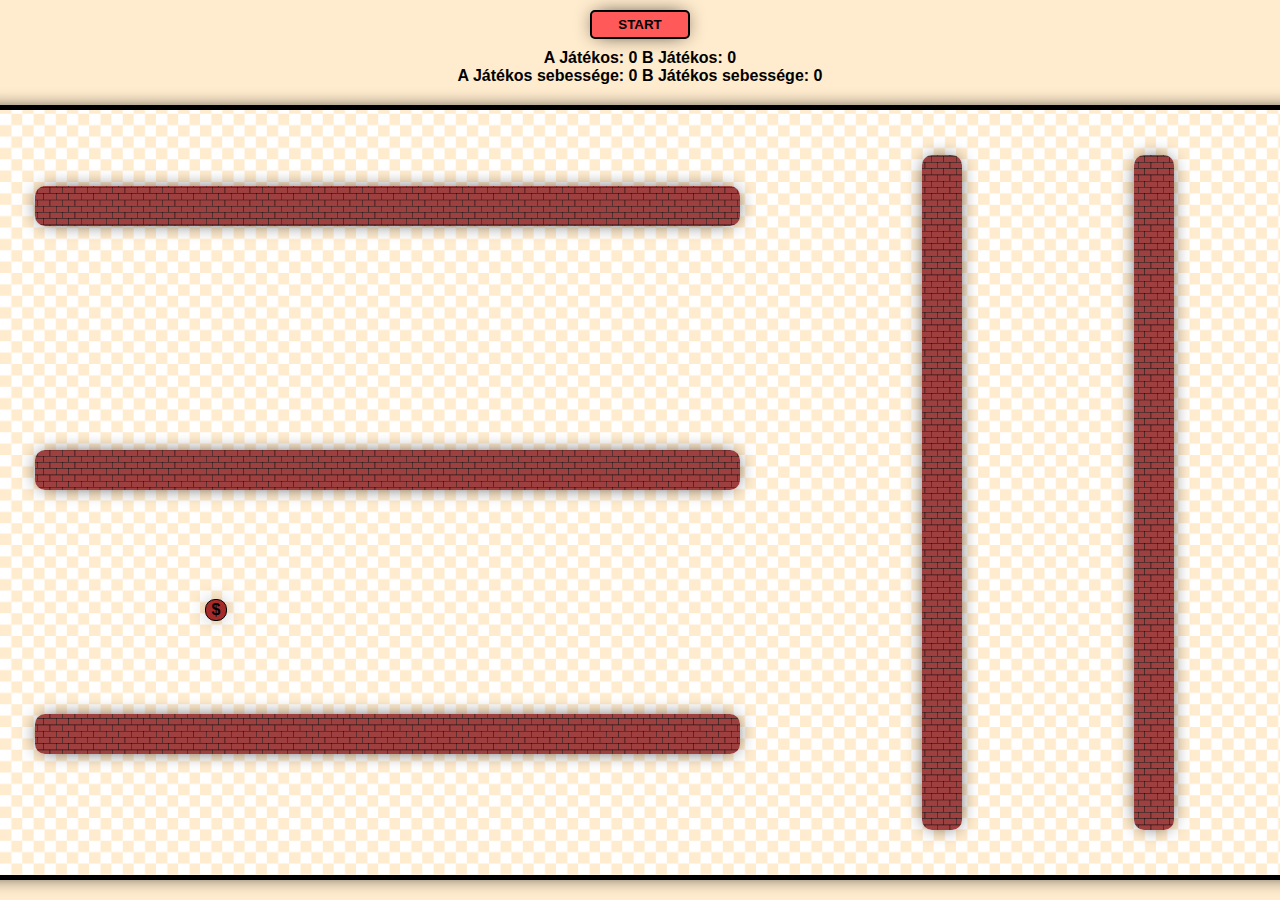
==== emberke.html @ fe20cc90 "color picker" ====
<!DOCTYPE html>
<html>

<head>
	<meta http-equiv='cache-control' content='no-cache'>
	<meta http-equiv='expires' content='0'>
	<meta http-equiv='pragma' content='no-cache'>
	<title>Page Title</title>
</head>

<body onload="init()">

	<button id="startButton">START</button>
	<span id="score"></span>
	<span id="tav"></span>
	<span id="sebesseg"></span>
	<div id="screen">
		<div id="balfal" class="screenFalOldalt"></div>
		<div id="jobbfal" class="screenFalOldalt"></div>
		<div id="fentfal" class="screenFalFentLent"></div>
		<div id="lentfal" class="screenFalFentLent"></div>
		<div id="ember" class="ember"><input id="emberColor" type="color" onchange="colorPickEmber()"></div>
		<div id="ember2" class="ember"><input id="emberColor" type="color" onchange="colorPickEmber()"></div>
		<div id="ember3" class="ember"><input id="emberColor" type="color" onchange="colorPickEmber()"></div>
		<div id="ember4" class="ember"><input id="emberColor" type="color" onchange="colorPickEmber()"></div>
		<div id="targy" class="targyBronze">
			<p>$</p>
		</div>
	</div>
</body>
<script language="JavaScript">

	const ember = document.getElementById('ember');
	const ember2 = document.getElementById('ember2');
	const ember3 = document.getElementById('ember3');
	const ember4 = document.getElementById('ember4');
	const targy = document.getElementById('targy');
	const screen = document.getElementById('screen');
	const ponttabla = document.getElementById('score');
	const sebesseg = document.getElementById('sebesseg');
	const btnStart = document.getElementById('startButton');
	const falak = [];
	let utkozottFal;
	let speed = 1;
	const minLepesek = 1;
	const maxLepesek = 5;
	let score;
	let lepesek;
	const falszam = 3;
	const minFalmagassag = 20;
	const minFalhosssz = 20;

	function init() {
		ponttabla.innerHTML = `A Játékos: 0 B Játékos: 0`;
		sebesseg.innerHTML = `A Játékos sebessége: 0 B Játékos sebessége: 0`;
		btnStart.addEventListener('click', startGame);
		randomFalak();
		jatekosInditas();
		randomElementPosition(targy);
		//setPositions();
	}

	function startGame() {
		window.clearTimeout();
		score = {
			ember: 0,
			ember2: 0,
			ember3: 0,
			ember4: 0
		}
		lepesek = {
			ember: minLepesek,
			ember2: minLepesek,
			ember3: minLepesek,
			ember4: minLepesek
		}
		printTabla();
		randomElementPosition(targy);
		jatekosInditas();
		move();
	}

	function colorPickEmber() {
		const element = event.target.parentElement;
		element.style.backgroundColor = window.getComputedStyle(element, null).getPropertyValue('background-color');
		element.style.backgroundColor = event.target.value;
	}

	function screenFalak() {
		let bal = document.getElementById('balfal');
		let jobb = document.getElementById('jobbfal');
		let fent = document.getElementById('fentfal');
		let lent = document.getElementById('lentfal');

		bal.style.height = screen.getBoundingClientRect().height + 10 + 'px';
		bal.style.top = screen.getBoundingClientRect().top - 5 + 'px';
		bal.style.left = screen.getBoundingClientRect().left + 'px'

		jobb.style.height = screen.getBoundingClientRect().height + 10 + 'px';
		jobb.style.top = screen.getBoundingClientRect().top - 5 + 'px';
		jobb.style.left = screen.getBoundingClientRect().left + screen.getBoundingClientRect().width + 'px';

		fent.style.width = screen.getBoundingClientRect().width + 10 + 'px';
		fent.style.top = screen.getBoundingClientRect().top + 'px';
		fent.style.left = screen.getBoundingClientRect().left - 5 + 'px';

		lent.style.width = screen.getBoundingClientRect().width + 10 + 'px';
		lent.style.top = screen.getBoundingClientRect().top + screen.getBoundingClientRect().height + 'px';
		lent.style.left = screen.getBoundingClientRect().left - 5 + 'px';

		falak.push(bal);
		falak.push(jobb);
		falak.push(fent);
		falak.push(lent);
	}

	function jatekosInditas() {
		ember.style.top = screen.getBoundingClientRect().top + 15 + 'px';
		ember.style.left = screen.getBoundingClientRect().left + 15 + 'px';

		ember2.style.top = screen.getBoundingClientRect().top + screen.getBoundingClientRect().height - ember2.getBoundingClientRect().height - 15 + 'px';
		ember2.style.left = screen.getBoundingClientRect().left + screen.getBoundingClientRect().width - ember2.getBoundingClientRect().width - 15 + 'px';

		ember3.style.top = screen.getBoundingClientRect().top + screen.getBoundingClientRect().height - ember3.getBoundingClientRect().height - 15 + 'px';
		ember3.style.left = screen.getBoundingClientRect().left + 15 + 'px';

		ember4.style.top = screen.getBoundingClientRect().top + 15 + 'px';
		ember4.style.left = screen.getBoundingClientRect().left + screen.getBoundingClientRect().width - ember4.getBoundingClientRect().width - 15 + 'px';
	}

	function randomFalak() {
		const screen = document.getElementById('screen');

		let div = document.createElement('div');
		//div.innerHTML = 'fal' + 0;
		div.id = 'fal' + 0;
		div.className = 'fal';
		div.style.height = '40px';
		div.style.width = screen.getBoundingClientRect().width / 2 + 'px';
		div.style.top = ((screen.getBoundingClientRect().top + screen.getBoundingClientRect().height) * 0.2) + 10 + 'px';
		div.style.left = screen.getBoundingClientRect().left + (ember.getBoundingClientRect().width * 5) + 'px';
		falak.push(div);
		screen.appendChild(div);

		div = document.createElement('div');
		//div.innerHTML = 'fal' + 1;
		div.id = 'fal' + 1;
		div.className = 'fal';
		div.style.height = '40px';
		div.style.width = screen.getBoundingClientRect().width / 2 + 'px';
		div.style.top = ((screen.getBoundingClientRect().top + screen.getBoundingClientRect().height) * 0.5) + 10 + 'px';
		div.style.left = screen.getBoundingClientRect().left + (ember.getBoundingClientRect().width * 5) + 'px';
		falak.push(div);
		screen.appendChild(div);

		div = document.createElement('div');
		//div.innerHTML = 'fal' + 2;
		div.id = 'fal' + 2;
		div.className = 'fal';
		div.style.height = '40px';
		div.style.width = screen.getBoundingClientRect().width / 2 + 'px';
		div.style.top = ((screen.getBoundingClientRect().top + screen.getBoundingClientRect().height) * 0.8) + 10 + 'px';
		div.style.left = screen.getBoundingClientRect().left + (ember.getBoundingClientRect().width * 5) + 'px';
		falak.push(div);
		screen.appendChild(div);

		div = document.createElement('div');
		//div.innerHTML = 'fal' + 3;
		div.id = 'fal' + 3;
		div.className = 'fal';
		div.style.height = screen.getBoundingClientRect().height - (ember.getBoundingClientRect().height * 5) + 'px';
		div.style.width = '40px';
		div.style.top = screen.getBoundingClientRect().top + (screen.getBoundingClientRect().height - (screen.getBoundingClientRect().height - (ember.getBoundingClientRect().height * 5))) / 2 + 'px';
		div.style.left = screen.getBoundingClientRect().left + screen.getBoundingClientRect().width * 0.7 + 'px';
		falak.push(div);
		screen.appendChild(div);

		div = document.createElement('div');
		//div.innerHTML = 'fal' + 4;
		div.id = 'fal' + 4;
		div.className = 'fal';
		div.style.height = screen.getBoundingClientRect().height - (ember.getBoundingClientRect().height * 5) + 'px';
		div.style.width = '40px';
		div.style.top = screen.getBoundingClientRect().top + (screen.getBoundingClientRect().height - (screen.getBoundingClientRect().height - (ember.getBoundingClientRect().height * 5))) / 2 + 'px';
		div.style.left = screen.getBoundingClientRect().left + screen.getBoundingClientRect().width * 0.85 + 'px';
		falak.push(div);
		screen.appendChild(div);

		screenFalak();

	}

	function crashFal(element) {
		for (let fal of falak) {
			if (crash(element, createJSON(fal))) {
				utkozottFal = createJSON(fal);
				return true;
			}
		}
		return false;
	}

	function crash(ember, targy) {
		if (((ember.top + ember.height) <= targy.top) ||
			((ember.top) >= targy.top + targy.height) ||
			((ember.left) >= targy.left + targy.width) ||
			((ember.left + ember.width) <= targy.left)) {
			return false;
		}
		return true;
	}

	function setPositions() {
		for (let fal of falak) {
			fal.style.left = screen.getBoundingClientRect().left + (screen.getBoundingClientRect().width / 2) - fal.getBoundingClientRect().width / 2 + 'px';
			fal.style.top = screen.getBoundingClientRect().top + (screen.getBoundingClientRect().height / 2) - fal.getBoundingClientRect().height / 2 + 'px';
		}
	}

	function calculateStep(ember) {
		const emberJSON = createJSON(ember);
		const targyJSON = createJSON(targy);
		if (emberJSON.left < targyJSON.left) {
			emberJSON.left = emberJSON.left + lepesek[ember.id];
		}
		if (emberJSON.top < targyJSON.top) {
			emberJSON.top = emberJSON.top + lepesek[ember.id];
		}
		if (emberJSON.top > targyJSON.top) {
			emberJSON.top = emberJSON.top - lepesek[ember.id];
		}
		if (emberJSON.left > targyJSON.left) {
			emberJSON.left = emberJSON.left - lepesek[ember.id];
		}

		if (crashFal(emberJSON)) {
			if (utkozottFal.height > utkozottFal.width) {
				const top = Math.abs(utkozottFal.top - targyJSON.top);
				const bottom = Math.abs(utkozottFal.top + utkozottFal.height - targyJSON.top - targyJSON.height);
				if (Math.min(top, bottom) == top) {
					emberJSON.top = emberJSON.top - lepesek[ember.id] - 1;
				} else {
					emberJSON.top = emberJSON.top + lepesek[ember.id] + 1;
				}
				emberJSON.left = ember.getBoundingClientRect().left;
			} else {
				const left = Math.abs(utkozottFal.left - targyJSON.left);
				const right = Math.abs(utkozottFal.left + utkozottFal.width - targyJSON.left - targyJSON.width);
				if (Math.min(left, right) == left) {
					emberJSON.left = emberJSON.left - lepesek[ember.id] - 1;
				} else {
					emberJSON.left = emberJSON.left + lepesek[ember.id] + 1;
				}
				emberJSON.top = ember.getBoundingClientRect().top;
			}
		}

		setEmberByEmberCopy(ember, emberJSON);
		if (crash(emberJSON, targyJSON)) {
			const sumOfscore = score["ember"] + score["ember2"] + score["ember3"] + score["ember4"];
			if (sumOfscore > 50 && sumOfscore < 100) {
				targy.className = 'targySilver';
			} else if (sumOfscore >= 100) {
				targy.className = 'targyGold';
			}
			randomElementPosition(targy), 1000;
			score[ember.id] += 1;
			lepesek['ember'] = getRandom(minLepesek, maxLepesek);
			lepesek['ember2'] = getRandom(minLepesek, maxLepesek);
			lepesek['ember3'] = getRandom(minLepesek, maxLepesek);
			lepesek['ember4'] = getRandom(minLepesek, maxLepesek);
			printTabla();
		}
	}

	function printTabla() {
		ponttabla.innerHTML = `A Játékos: ${score['ember']} B Játékos: ${score['ember2']} C Játékos: ${score['ember3']} D Játékos: ${score['ember4']}`;
		sebesseg.innerHTML = `A Játékos sebessége: ${lepesek['ember']} B Játékos sebessége: ${lepesek['ember2']} C Játékos sebessége: ${lepesek['ember3']} D Játékos sebessége: ${lepesek['ember4']}`;
	}


	function move() {
		calculateStep(ember);
		calculateStep(ember2);
		calculateStep(ember3);
		calculateStep(ember4);
		setTimeout(move, speed);
	}

	function createJSON(element) {
		return {
			left: element.getBoundingClientRect().left,
			top: element.getBoundingClientRect().top,
			width: element.getBoundingClientRect().width,
			height: element.getBoundingClientRect().height,
			className: '',
		};
	}

	function randomElementPosition(element) {
		let bal = screen.getBoundingClientRect().left;
		let jobb = screen.getBoundingClientRect().left + screen.getBoundingClientRect().width - element.getBoundingClientRect().width;
		let fent = screen.getBoundingClientRect().top;
		let lent = screen.getBoundingClientRect().top + screen.getBoundingClientRect().height - element.getBoundingClientRect().height;
		let elementJSON = createJSON(element);

		elementJSON.left = getRandom(bal, jobb - bal);
		elementJSON.top = getRandom(fent, lent - fent);
		if (crashFal(elementJSON)) {
			randomElementPosition(targy);
		} else {
			targy.style.left = elementJSON.left + 'px';
			targy.style.top = elementJSON.top + 'px';
		}
	}
	const steps = [];
	let nrOfSteps = 0;

	function setEmberByEmberCopy(ember, emberJSON) {
		//ember.className = calculateClassName(emberJSON);
		const emberCopy = createJSON(ember);
		if (emberJSON.left - emberCopy.left < 0) {
			emberCopy.left -= lepesek[ember.id];
		} else if (emberJSON.left - emberCopy.left > 0) {
			emberCopy.left += lepesek[ember.id];
		}

		if (emberJSON.top - emberCopy.top < 0) {
			emberCopy.top -= lepesek[ember.id];
		} else if (emberJSON.top - emberCopy.top > 0) {
			emberCopy.top += lepesek[ember.id];
		}
		ember.style.left = emberCopy.left + 'px';
		ember.style.top = emberCopy.top + 'px';

		const div = document.createElement('div');
		div.id = nrOfSteps;
		div.className = 'utvonal';
		div.style.backgroundColor = window.getComputedStyle(ember, null).getPropertyValue('background-color');
		div.style.opacity = 0.2;
		div.style.top = emberCopy.top + 'px';
		div.style.left = emberCopy.left + 'px';
		screen.appendChild(div);

		if (nrOfSteps > 25) {
			let elements = document.getElementsByClassName('utvonal');
			for (let element of elements) {
				element.remove();
			}
			nrOfSteps = 0;
		} else {
			nrOfSteps++;
		}

	}

	function calculateClassName(emberJSON) {
		const ember = createJSON(this.ember);
		if (ember.top == emberJSON.top && ember.left > emberJSON.left) {
			return 'emberLeft';
		}
		if (ember.top == emberJSON.top && ember.left < emberJSON.left) {
			return 'emberRight';
		}
		if (ember.top > emberJSON.top && ember.left == emberJSON.left) {
			return 'emberTop';
		}
		if (ember.top < emberJSON.top && ember.left == emberJSON.left) {
			return 'emberBottom';
		}
		if (ember.top > emberJSON.top && ember.left > emberJSON.left) {
			return 'emberTopLeft';
		}
		if (ember.top < emberJSON.top && ember.left > emberJSON.left) {
			return 'emberBottomLeft';
		}
		if (ember.top > emberJSON.top && ember.left < emberJSON.left) {
			return 'emberTopRight';
		}
		if (ember.top < emberJSON.top && ember.left < emberJSON.left) {
			return 'emberBottomRight';
		}
	}

	function getRandom(min, max) {
		return Math.floor(Math.random() * max) + min;
	}

</script>
<style>
	html {
		width: 100%;
		height: 100%;
	}

	body {
		width: 100%;
		height: 100%;
		display: flex;
		align-items: center;
		justify-content: center;
		flex-direction: column;
		margin: 0px;
		padding: 0px;
		background-color: blanchedalmond;
		font-weight: bold;
		font-family: sans-serif;
	}

	#startButton {
		font-weight: bold;
		border-radius: 5px;
		border: 2px solid black;
		box-shadow: 0px 0px 20px -6px black;
		background-color: rgb(255, 89, 89);
		width: 100px;
		height: 30px;
		margin: 10px;
		cursor: pointer;
	}

	#screen {
		width: 1400px;
		height: 800px;
		border: 5px solid black;
		background-color: white;
		border-radius: 50px;
		box-shadow: 0px 0px 20px -6px black;
		background: url(resources/tile.svg);
		background-attachment: fixed;
		background-repeat: repeat;
		background-size: 200px;
		margin: 20px;
	}

	.screenFalOldalt {
		width: 10px;
		position: absolute;
	}

	.screenFalFentLent {
		height: 10px;
		position: absolute;
	}

	.ember {
		position: absolute;
		border-radius: 10px;
		width: 20px;
		height: 20px;
		z-index: 10000;
		background: black;
		box-shadow: 0px 0px 20px -6px black;
	}

	.targyBronze {
		position: absolute;
		align-items: center;
		text-align: center;
		justify-content: center;
		width: 20px;
		height: 20px;
		border-radius: 10px;
		background-color: brown;
		border: 1px solid black;
		box-shadow: 0px 0px 20px -6px black;
		display: flex;
	}

	.targySilver {
		position: absolute;
		align-items: center;
		text-align: center;
		justify-content: center;
		width: 20px;
		height: 20px;
		border-radius: 10px;
		background-color: silver;
		border: 1px solid black;
		box-shadow: 0px 0px 20px -6px black;
		display: flex;
	}

	.targyGold {
		position: absolute;
		align-items: center;
		text-align: center;
		justify-content: center;
		width: 20px;
		height: 20px;
		border-radius: 10px;
		background-color: gold;
		border: 1px solid black;
		box-shadow: 0px 0px 20px -6px black;
		display: flex;
	}

	.utvonal {
		position: absolute;
		border-radius: 10px;
		width: 20px;
		height: 20px;
		background-color: silver;
	}

	.fal {
		position: absolute;
		border-radius: 10px;
		background: url(resources/brick.svg);
		background-attachment: fixed;
		background-repeat: repeat;
		background-size: 100px;
		box-shadow: 0px 0px 20px -6px black;
	}

	.emberRight {
		background: linear-gradient(270deg, rgba(0, 0, 0, 1) 0%, rgba(255, 255, 255, 0) 100%);
	}

	.emberLeft {
		background: linear-gradient(90deg, rgba(0, 0, 0, 1) 0%, rgba(255, 255, 255, 0) 100%);
	}

	.emberTop {
		background: linear-gradient(180deg, rgba(0, 0, 0, 1) 0%, rgba(255, 255, 255, 0) 100%);
	}

	.emberBottom {
		background: linear-gradient(0deg, rgba(0, 0, 0, 1) 0%, rgba(255, 255, 255, 0) 100%);
	}

	.emberTopRight {
		background: linear-gradient(225deg, rgba(0, 0, 0, 1) 0%, rgba(255, 255, 255, 0) 100%);
	}

	.emberTopLeft {
		background: linear-gradient(135deg, rgba(0, 0, 0, 1) 0%, rgba(255, 255, 255, 0) 100%);
	}

	.emberBottomRight {
		background: linear-gradient(315deg, rgba(0, 0, 0, 1) 0%, rgba(255, 255, 255, 0) 100%);
	}

	.emberBottomLeft {
		background: linear-gradient(45deg, rgba(0, 0, 0, 1) 0%, rgba(255, 255, 255, 0) 100%);
	}
</style>

</html>
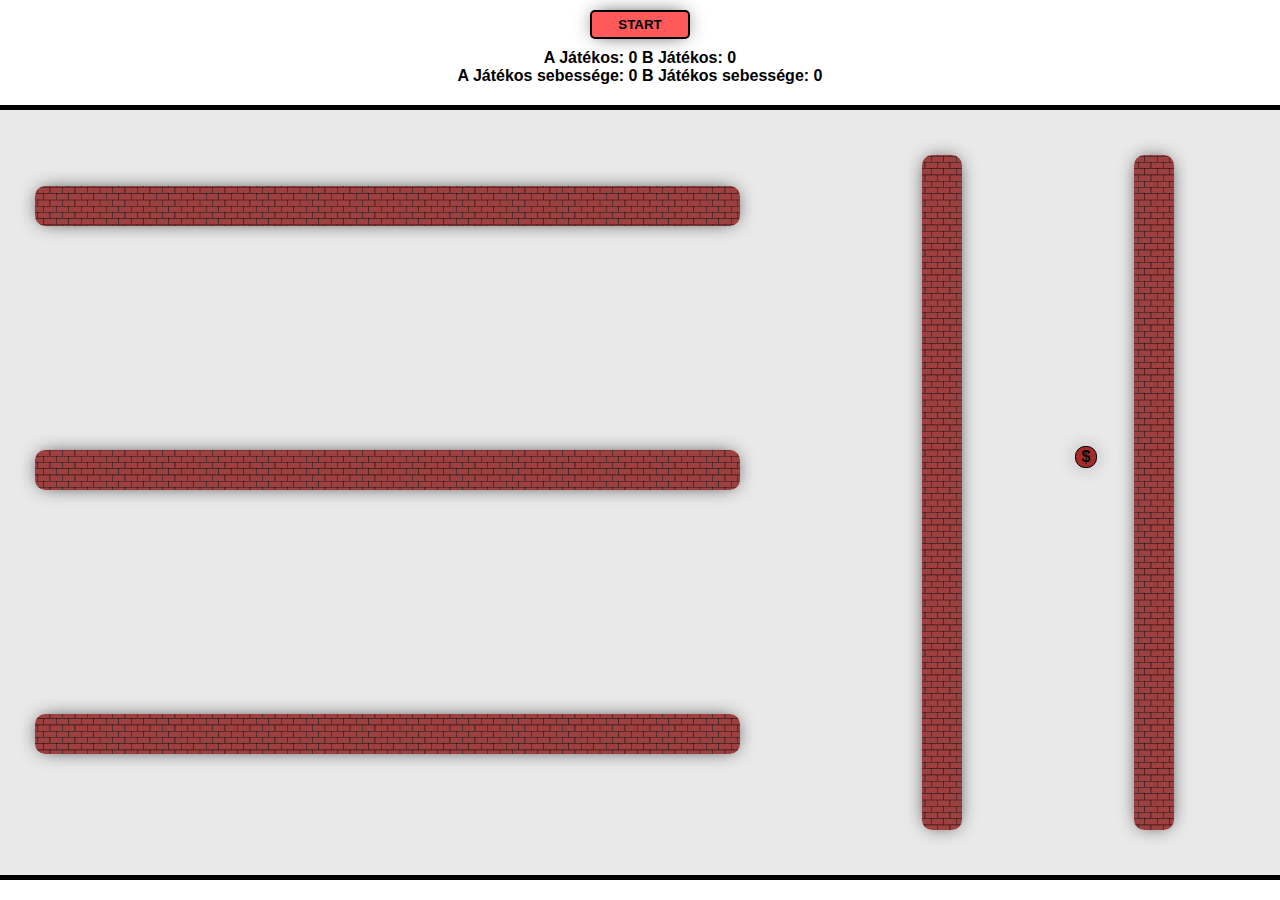
==== commit d85a4e0d: "colorpicker borderradius" ====
--- a/emberke.html
+++ b/emberke.html
@@ -19,10 +19,10 @@
 		<div id="jobbfal" class="screenFalOldalt"></div>
 		<div id="fentfal" class="screenFalFentLent"></div>
 		<div id="lentfal" class="screenFalFentLent"></div>
-		<div id="ember" class="ember"><input id="emberColor" type="color" onchange="colorPickEmber()"></div>
-		<div id="ember2" class="ember"><input id="emberColor" type="color" onchange="colorPickEmber()"></div>
-		<div id="ember3" class="ember"><input id="emberColor" type="color" onchange="colorPickEmber()"></div>
-		<div id="ember4" class="ember"><input id="emberColor" type="color" onchange="colorPickEmber()"></div>
+		<div id="ember" class="ember"><input id="emberColor" value="#2e8f34" type="color" onchange="colorPickEmber()"></div>
+		<div id="ember2" class="ember"><input id="emberColor" value="#d12424" type="color" onchange="colorPickEmber()"></div>
+		<div id="ember3" class="ember"><input id="emberColor" value="#3a34d9" type="color" onchange="colorPickEmber()"></div>
+		<div id="ember4" class="ember"><input id="emberColor" value="#e6d21e" type="color" onchange="colorPickEmber()"></div>
 		<div id="targy" class="targyBronze">
 			<p>$</p>
 		</div>
@@ -115,17 +115,17 @@
 	}
 
 	function jatekosInditas() {
-		ember.style.top = screen.getBoundingClientRect().top + 15 + 'px';
-		ember.style.left = screen.getBoundingClientRect().left + 15 + 'px';
-
-		ember2.style.top = screen.getBoundingClientRect().top + screen.getBoundingClientRect().height - ember2.getBoundingClientRect().height - 15 + 'px';
-		ember2.style.left = screen.getBoundingClientRect().left + screen.getBoundingClientRect().width - ember2.getBoundingClientRect().width - 15 + 'px';
-
-		ember3.style.top = screen.getBoundingClientRect().top + screen.getBoundingClientRect().height - ember3.getBoundingClientRect().height - 15 + 'px';
-		ember3.style.left = screen.getBoundingClientRect().left + 15 + 'px';
-
-		ember4.style.top = screen.getBoundingClientRect().top + 15 + 'px';
-		ember4.style.left = screen.getBoundingClientRect().left + screen.getBoundingClientRect().width - ember4.getBoundingClientRect().width - 15 + 'px';
+		ember.style.top = screen.getBoundingClientRect().top + 20 + 'px';
+		ember.style.left = screen.getBoundingClientRect().left + 20 + 'px';
+
+		ember2.style.top = screen.getBoundingClientRect().top + screen.getBoundingClientRect().height - ember2.getBoundingClientRect().height - 20 + 'px';
+		ember2.style.left = screen.getBoundingClientRect().left + screen.getBoundingClientRect().width - ember2.getBoundingClientRect().width - 20 + 'px';
+
+		ember3.style.top = screen.getBoundingClientRect().top + screen.getBoundingClientRect().height - ember3.getBoundingClientRect().height - 20 + 'px';
+		ember3.style.left = screen.getBoundingClientRect().left + 20 + 'px';
+
+		ember4.style.top = screen.getBoundingClientRect().top + 20 + 'px';
+		ember4.style.left = screen.getBoundingClientRect().left + screen.getBoundingClientRect().width - ember4.getBoundingClientRect().width - 20 + 'px';
 	}
 
 	function randomFalak() {
@@ -402,7 +402,6 @@
 		flex-direction: column;
 		margin: 0px;
 		padding: 0px;
-		background-color: blanchedalmond;
 		font-weight: bold;
 		font-family: sans-serif;
 	}
@@ -423,13 +422,8 @@
 		width: 1400px;
 		height: 800px;
 		border: 5px solid black;
-		background-color: white;
+		background-color: rgb(233, 233, 233);
 		border-radius: 50px;
-		box-shadow: 0px 0px 20px -6px black;
-		background: url(resources/tile.svg);
-		background-attachment: fixed;
-		background-repeat: repeat;
-		background-size: 200px;
 		margin: 20px;
 	}
 
@@ -441,6 +435,27 @@
 	.screenFalFentLent {
 		height: 10px;
 		position: absolute;
+	}
+
+	input[type="color"] {
+		-webkit-appearance: none;
+		border: none;
+		width: 20px;
+		height: 20px;
+		border-radius: 10px;
+		padding: 0px;
+	}
+
+	input[type="color"]::-webkit-color-swatch-wrapper {
+		border-radius: 10px;
+		padding: 0px;
+		border: none;
+	}
+
+	input[type="color"]::-webkit-color-swatch {
+		border: none;
+		border-radius: 10px;
+		padding: 0px;
 	}
 
 	.ember {
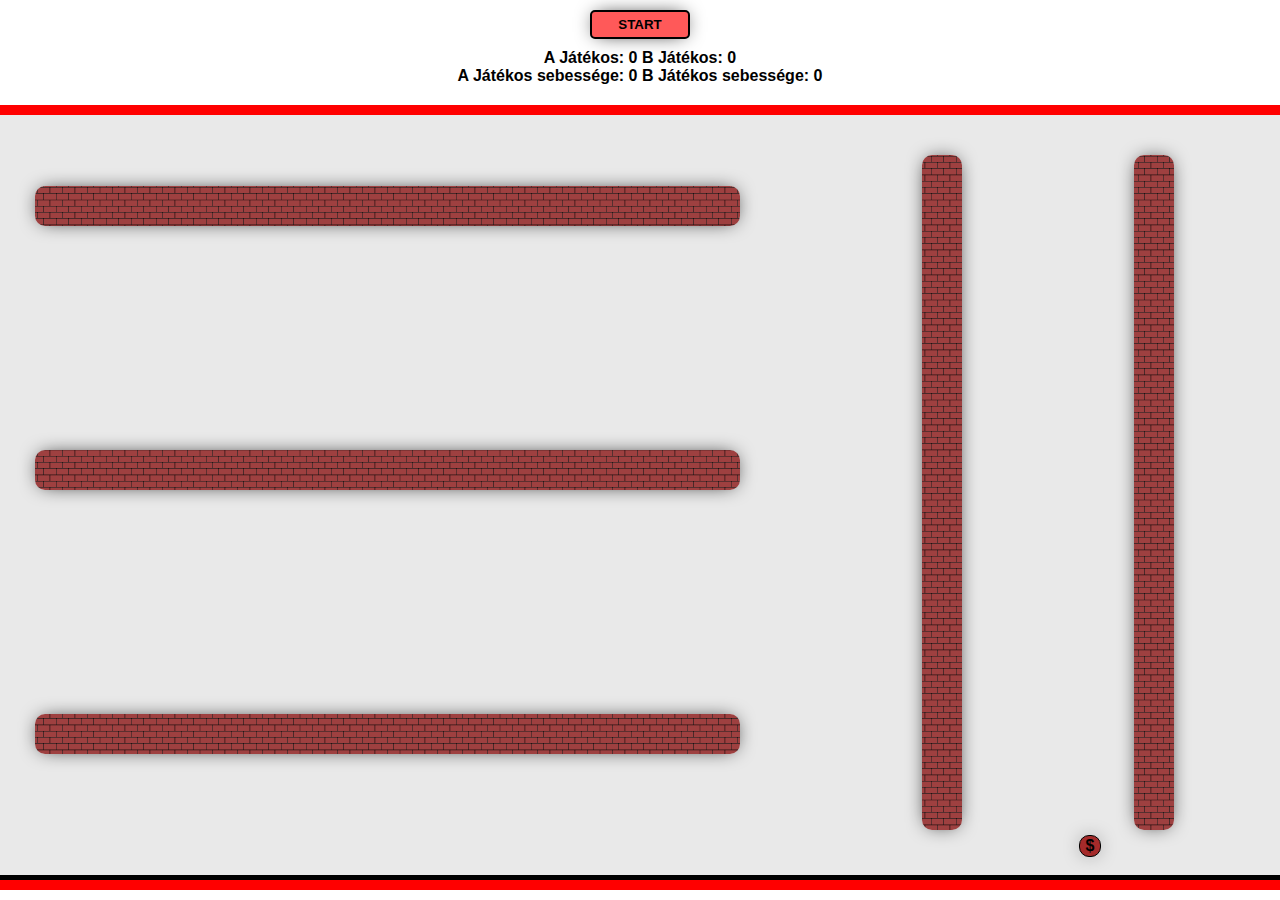
==== commit 2e0552e7: "utkereses" ====
--- a/emberke.html
+++ b/emberke.html
@@ -19,10 +19,14 @@
 		<div id="jobbfal" class="screenFalOldalt"></div>
 		<div id="fentfal" class="screenFalFentLent"></div>
 		<div id="lentfal" class="screenFalFentLent"></div>
-		<div id="ember" class="ember"><input id="emberColor" value="#2e8f34" type="color" onchange="colorPickEmber()"></div>
-		<div id="ember2" class="ember"><input id="emberColor" value="#d12424" type="color" onchange="colorPickEmber()"></div>
-		<div id="ember3" class="ember"><input id="emberColor" value="#3a34d9" type="color" onchange="colorPickEmber()"></div>
-		<div id="ember4" class="ember"><input id="emberColor" value="#e6d21e" type="color" onchange="colorPickEmber()"></div>
+		<div id="ember" class="ember"><input id="emberColor" value="#2e8f34" type="color" onchange="colorPickEmber()">
+		</div>
+		<div id="ember2" class="ember"><input id="emberColor" value="#d12424" type="color" onchange="colorPickEmber()">
+		</div>
+		<div id="ember3" class="ember"><input id="emberColor" value="#3a34d9" type="color" onchange="colorPickEmber()">
+		</div>
+		<div id="ember4" class="ember"><input id="emberColor" value="#e6d21e" type="color" onchange="colorPickEmber()">
+		</div>
 		<div id="targy" class="targyBronze">
 			<p>$</p>
 		</div>
@@ -217,21 +221,59 @@
 		}
 	}
 
+	function merreMehet(ember,targyJSON) {
+		const result = [];
+
+		let emberJSON = createJSON(ember);
+		emberJSON.left = emberJSON.left + lepesek[ember.id];
+		if (!crashFal(emberJSON)) {
+			result.push(emberJSON);
+		} 
+
+		emberJSON = createJSON(ember);
+		emberJSON.top = emberJSON.top + lepesek[ember.id];
+		if (!crashFal(emberJSON)) {
+			result.push(emberJSON);
+		} 
+
+		emberJSON = createJSON(ember);
+		emberJSON.left = emberJSON.left - lepesek[ember.id];
+		if (!crashFal(emberJSON)) {
+			result.push(emberJSON);
+		} 
+
+		emberJSON = createJSON(ember);
+		emberJSON.top = emberJSON.top - lepesek[ember.id];
+		if (!crashFal(emberJSON)) {
+			result.push(emberJSON);
+		}
+	}
+
 	function calculateStep(ember) {
 		const emberJSON = createJSON(ember);
 		const targyJSON = createJSON(targy);
-		if (emberJSON.left < targyJSON.left) {
-			emberJSON.left = emberJSON.left + lepesek[ember.id];
-		}
-		if (emberJSON.top < targyJSON.top) {
-			emberJSON.top = emberJSON.top + lepesek[ember.id];
-		}
-		if (emberJSON.top > targyJSON.top) {
-			emberJSON.top = emberJSON.top - lepesek[ember.id];
-		}
-		if (emberJSON.left > targyJSON.left) {
-			emberJSON.left = emberJSON.left - lepesek[ember.id];
-		}
+		merreMehet(ember,targyJSON);
+				if (emberJSON.left < targyJSON.left) {
+					emberJSON.left = emberJSON.left + lepesek[ember.id];
+					if (crashFal(emberJSON)) {
+						emberJSON.left = emberJSON.left - lepesek[ember.id];
+					}
+				} if (emberJSON.top < targyJSON.top) {
+					emberJSON.top = emberJSON.top + lepesek[ember.id];
+					if (crashFal(emberJSON)) {
+						emberJSON.top = emberJSON.top - lepesek[ember.id];
+					}
+				} if (emberJSON.top > targyJSON.top) {
+					emberJSON.top = emberJSON.top - lepesek[ember.id];
+					if (crashFal(emberJSON)) {
+						emberJSON.top = emberJSON.top + lepesek[ember.id];
+					}
+				} if (emberJSON.left > targyJSON.left) {
+					emberJSON.left = emberJSON.left - lepesek[ember.id];
+					if (crashFal(emberJSON)) {
+						emberJSON.left = emberJSON.left + lepesek[ember.id];
+					}
+				}
 
 		if (crashFal(emberJSON)) {
 			if (utkozottFal.height > utkozottFal.width) {
@@ -336,7 +378,7 @@
 		const div = document.createElement('div');
 		div.id = nrOfSteps;
 		div.className = 'utvonal';
-		div.style.backgroundColor = window.getComputedStyle(ember, null).getPropertyValue('background-color');
+		div.style.backgroundColor = ember.firstChild.value;
 		div.style.opacity = 0.2;
 		div.style.top = emberCopy.top + 'px';
 		div.style.left = emberCopy.left + 'px';
@@ -423,18 +465,19 @@
 		height: 800px;
 		border: 5px solid black;
 		background-color: rgb(233, 233, 233);
-		border-radius: 50px;
 		margin: 20px;
 	}
 
 	.screenFalOldalt {
 		width: 10px;
 		position: absolute;
+		background-color: red;
 	}
 
 	.screenFalFentLent {
 		height: 10px;
 		position: absolute;
+		background-color: red
 	}
 
 	input[type="color"] {
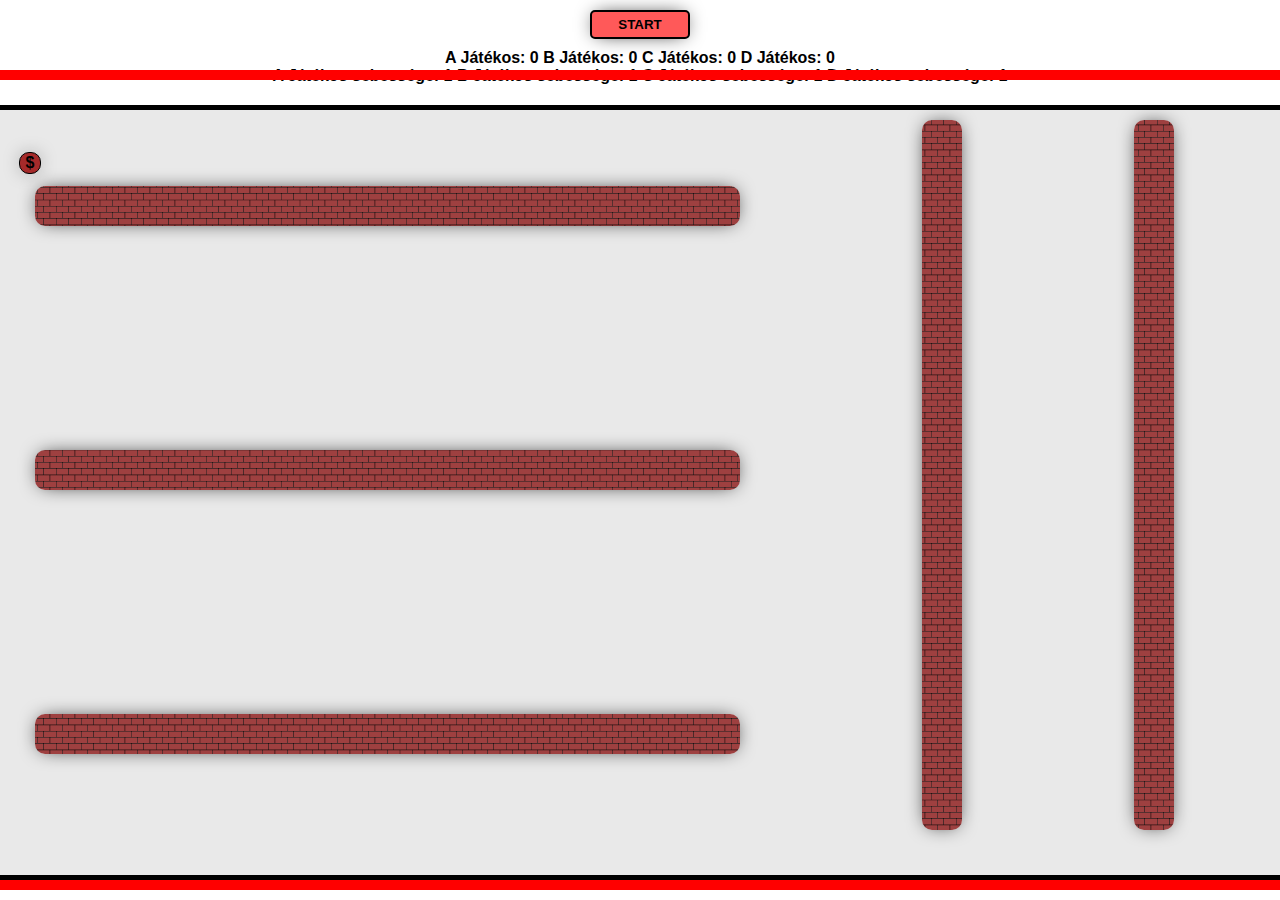
==== commit ca7ad63f: "keyboard support" ====
--- a/emberke.html
+++ b/emberke.html
@@ -50,17 +50,57 @@
 	const maxLepesek = 5;
 	let score;
 	let lepesek;
+	let elozoLepesek;
 	const falszam = 3;
 	const minFalmagassag = 20;
 	const minFalhosssz = 20;
 
+	let direction = {
+		left: 0,
+		top: 0
+	}
+
+	document.addEventListener('keydown', (event) => {
+		if (event.code == 'ArrowLeft') {
+			direction.left = -10;
+			direction.top = 0;
+		} else if (event.code == 'ArrowUp') {
+			direction.top = -10;
+			direction.left = 0;
+		} else if (event.code == 'ArrowRight') {
+			direction.left = 10;
+			direction.top = 0;
+		} else if (event.code == 'ArrowDown') {
+			direction.top = 10;
+			direction.left = 0;
+		}
+		foodReposition();
+	});
+
+	function foodReposition() {
+		const elementJSON = createJSON(targy);
+		targy.style.left = elementJSON.left + direction.left + 'px';
+		targy.style.top = elementJSON.top + direction.top + 'px';
+	}
+
 	function init() {
-		ponttabla.innerHTML = `A Játékos: 0 B Játékos: 0`;
-		sebesseg.innerHTML = `A Játékos sebessége: 0 B Játékos sebessége: 0`;
 		btnStart.addEventListener('click', startGame);
 		randomFalak();
 		jatekosInditas();
 		randomElementPosition(targy);
+		score = {
+			ember: 0,
+			ember2: 0,
+			ember3: 0,
+			ember4: 0
+		}
+		lepesek = {
+			ember: minLepesek,
+			ember2: minLepesek,
+			ember3: minLepesek,
+			ember4: minLepesek
+		}
+		printTabla();
 		//setPositions();
 	}
 
@@ -221,59 +261,104 @@
 		}
 	}
 
-	function merreMehet(ember,targyJSON) {
-		const result = [];
-
+	function merreMehet(ember, targyJSON) {
+		const resultArray = [];
 		let emberJSON = createJSON(ember);
 		emberJSON.left = emberJSON.left + lepesek[ember.id];
 		if (!crashFal(emberJSON)) {
-			result.push(emberJSON);
-		} 
+			emberJSON.distance = Math.abs(targyJSON.left - emberJSON.left) + Math.abs(targyJSON.top - emberJSON.top);
+			resultArray.push(emberJSON);
+		}
 
 		emberJSON = createJSON(ember);
 		emberJSON.top = emberJSON.top + lepesek[ember.id];
 		if (!crashFal(emberJSON)) {
-			result.push(emberJSON);
-		} 
+			emberJSON.distance = Math.abs(targyJSON.left - emberJSON.left) + Math.abs(targyJSON.top - emberJSON.top);
+			resultArray.push(emberJSON);
+		}
 
 		emberJSON = createJSON(ember);
 		emberJSON.left = emberJSON.left - lepesek[ember.id];
 		if (!crashFal(emberJSON)) {
-			result.push(emberJSON);
-		} 
+			emberJSON.distance = Math.abs(targyJSON.left - emberJSON.left) + Math.abs(targyJSON.top - emberJSON.top);
+			resultArray.push(emberJSON);
+		}
 
 		emberJSON = createJSON(ember);
 		emberJSON.top = emberJSON.top - lepesek[ember.id];
 		if (!crashFal(emberJSON)) {
-			result.push(emberJSON);
-		}
+			emberJSON.distance = Math.abs(targyJSON.left - emberJSON.left) + Math.abs(targyJSON.top - emberJSON.top);
+			resultArray.push(emberJSON);
+		}
+
+		emberJSON = createJSON(ember);
+		emberJSON.left = emberJSON.left + lepesek[ember.id];
+		emberJSON.left = emberJSON.top + lepesek[ember.id];
+		if (!crashFal(emberJSON)) {
+			emberJSON.distance = Math.abs(targyJSON.left - emberJSON.left) + Math.abs(targyJSON.top - emberJSON.top);
+			resultArray.push(emberJSON);
+		}
+
+		emberJSON = createJSON(ember);
+		emberJSON.left = emberJSON.left - lepesek[ember.id];
+		emberJSON.top = emberJSON.top + lepesek[ember.id];
+		if (!crashFal(emberJSON)) {
+			emberJSON.distance = Math.abs(targyJSON.left - emberJSON.left) + Math.abs(targyJSON.top - emberJSON.top);
+			resultArray.push(emberJSON);
+		}
+
+		emberJSON = createJSON(ember);
+		emberJSON.left = emberJSON.left - lepesek[ember.id];
+		emberJSON.left = emberJSON.top - lepesek[ember.id];
+		if (!crashFal(emberJSON)) {
+			emberJSON.distance = Math.abs(targyJSON.left - emberJSON.left) + Math.abs(targyJSON.top - emberJSON.top);
+			resultArray.push(emberJSON);
+		}
+
+		emberJSON = createJSON(ember);
+		emberJSON.left = emberJSON.left + lepesek[ember.id];
+		emberJSON.top = emberJSON.top - lepesek[ember.id];
+		if (!crashFal(emberJSON)) {
+			emberJSON.distance = Math.abs(targyJSON.left - emberJSON.left) + Math.abs(targyJSON.top - emberJSON.top);
+			resultArray.push(emberJSON);
+		}
+
+		let min = 1_000_000_000;
+
+		let result;
+		for (let actual of resultArray) {
+			let contains = false;
+			for (let actualLepes of elozoLepesek[ember.id]) {
+				if (actualLepes.top == actual.top && actualLepes.left == actual.left) {
+					contains = true;
+				}
+			}
+			if (!contains && actual.distance < min) {
+				min = actual.distance;
+				result = actual;
+			}
+		}
+		return result;
 	}
 
 	function calculateStep(ember) {
+
+		const targyJSON = createJSON(targy);
+		//const emberJSON = merreMehet(ember, targyJSON);
 		const emberJSON = createJSON(ember);
-		const targyJSON = createJSON(targy);
-		merreMehet(ember,targyJSON);
-				if (emberJSON.left < targyJSON.left) {
-					emberJSON.left = emberJSON.left + lepesek[ember.id];
-					if (crashFal(emberJSON)) {
-						emberJSON.left = emberJSON.left - lepesek[ember.id];
-					}
-				} if (emberJSON.top < targyJSON.top) {
-					emberJSON.top = emberJSON.top + lepesek[ember.id];
-					if (crashFal(emberJSON)) {
-						emberJSON.top = emberJSON.top - lepesek[ember.id];
-					}
-				} if (emberJSON.top > targyJSON.top) {
-					emberJSON.top = emberJSON.top - lepesek[ember.id];
-					if (crashFal(emberJSON)) {
-						emberJSON.top = emberJSON.top + lepesek[ember.id];
-					}
-				} if (emberJSON.left > targyJSON.left) {
-					emberJSON.left = emberJSON.left - lepesek[ember.id];
-					if (crashFal(emberJSON)) {
-						emberJSON.left = emberJSON.left + lepesek[ember.id];
-					}
-				}
+
+		if (emberJSON.left < targyJSON.left) {
+			emberJSON.left = emberJSON.left + lepesek[ember.id];
+		}
+		if (emberJSON.top < targyJSON.top) {
+			emberJSON.top = emberJSON.top + lepesek[ember.id];
+		}
+		if (emberJSON.top > targyJSON.top) {
+			emberJSON.top = emberJSON.top - lepesek[ember.id];
+		}
+		if (emberJSON.left > targyJSON.left) {
+			emberJSON.left = emberJSON.left - lepesek[ember.id];
+		}
 
 		if (crashFal(emberJSON)) {
 			if (utkozottFal.height > utkozottFal.width) {
@@ -340,6 +425,12 @@
 	}
 
 	function randomElementPosition(element) {
+		elozoLepesek = {
+			ember: [],
+			ember2: [],
+			ember3: [],
+			ember4: []
+		}
 		let bal = screen.getBoundingClientRect().left;
 		let jobb = screen.getBoundingClientRect().left + screen.getBoundingClientRect().width - element.getBoundingClientRect().width;
 		let fent = screen.getBoundingClientRect().top;
@@ -372,6 +463,10 @@
 		} else if (emberJSON.top - emberCopy.top > 0) {
 			emberCopy.top += lepesek[ember.id];
 		}
+
+		let temp = elozoLepesek[ember.id];
+		temp.push(emberCopy);
+		elozoLepesek[ember.id] = temp.slice(temp.length - 100000000000, temp.length);
 		ember.style.left = emberCopy.left + 'px';
 		ember.style.top = emberCopy.top + 'px';
 
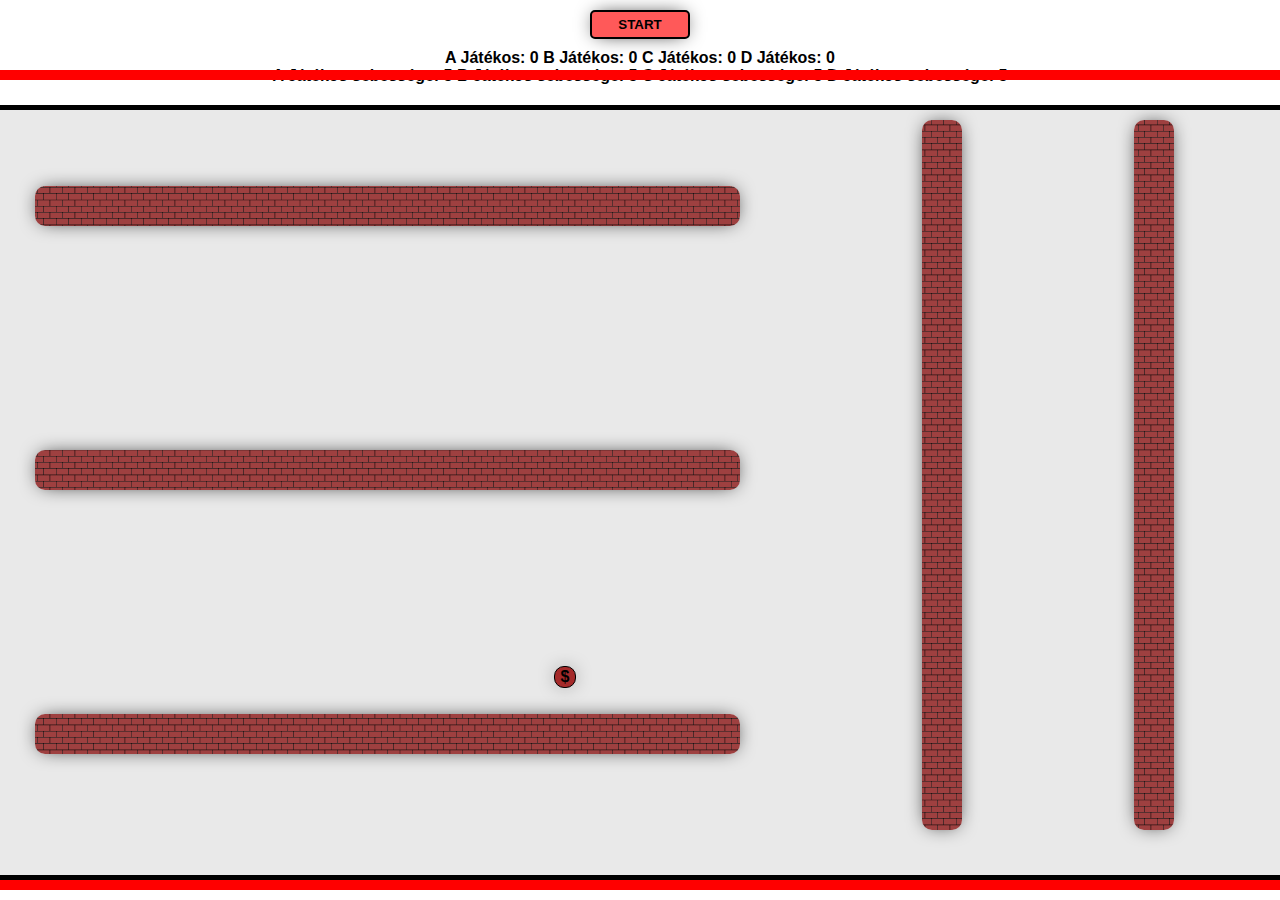
==== commit 4c0f4e3c: "mouse track" ====
--- a/emberke.html
+++ b/emberke.html
@@ -14,7 +14,7 @@
 	<span id="score"></span>
 	<span id="tav"></span>
 	<span id="sebesseg"></span>
-	<div id="screen">
+	<div id="screen" onmousemove="getMouse(event)">
 		<div id="balfal" class="screenFalOldalt"></div>
 		<div id="jobbfal" class="screenFalOldalt"></div>
 		<div id="fentfal" class="screenFalFentLent"></div>
@@ -34,6 +34,16 @@
 </body>
 <script language="JavaScript">
 
+	function getMouse() {
+		mouseCoords.left = event.clientX;
+		mouseCoords.top = event.clientY;
+	}
+
+	const mouseCoords = {
+		left: 0,
+		top : 0
+	}
+
 	const ember = document.getElementById('ember');
 	const ember2 = document.getElementById('ember2');
 	const ember3 = document.getElementById('ember3');
@@ -46,7 +56,7 @@
 	const falak = [];
 	let utkozottFal;
 	let speed = 1;
-	const minLepesek = 1;
+	const minLepesek = 5;
 	const maxLepesek = 5;
 	let score;
 	let lepesek;
@@ -54,6 +64,7 @@
 	const falszam = 3;
 	const minFalmagassag = 20;
 	const minFalhosssz = 20;
+	let timeout;
 
 	let direction = {
 		left: 0,
@@ -105,7 +116,6 @@
 	}
 
 	function startGame() {
-		window.clearTimeout();
 		score = {
 			ember: 0,
 			ember2: 0,
@@ -343,7 +353,7 @@
 
 	function calculateStep(ember) {
 
-		const targyJSON = createJSON(targy);
+		const targyJSON = mouseCoords;//createJSON(targy);
 		//const emberJSON = merreMehet(ember, targyJSON);
 		const emberJSON = createJSON(ember);
 
@@ -383,35 +393,35 @@
 		}
 
 		setEmberByEmberCopy(ember, emberJSON);
-		if (crash(emberJSON, targyJSON)) {
-			const sumOfscore = score["ember"] + score["ember2"] + score["ember3"] + score["ember4"];
-			if (sumOfscore > 50 && sumOfscore < 100) {
-				targy.className = 'targySilver';
-			} else if (sumOfscore >= 100) {
-				targy.className = 'targyGold';
-			}
-			randomElementPosition(targy), 1000;
-			score[ember.id] += 1;
-			lepesek['ember'] = getRandom(minLepesek, maxLepesek);
-			lepesek['ember2'] = getRandom(minLepesek, maxLepesek);
-			lepesek['ember3'] = getRandom(minLepesek, maxLepesek);
-			lepesek['ember4'] = getRandom(minLepesek, maxLepesek);
-			printTabla();
-		}
+		//if (crash(emberJSON, targyJSON)) {
+		//	const sumOfscore = score["ember"] + score["ember2"] + score["ember3"] + score["ember4"];
+		//	if (sumOfscore > 50 && sumOfscore < 100) {
+		//		targy.className = 'targySilver';
+		//	} else if (sumOfscore >= 100) {
+		//		targy.className = 'targyGold';
+		//	}
+		//	randomElementPosition(targy);
+		//	score[ember.id] += 1;
+		//	lepesek['ember'] = getRandom(minLepesek, maxLepesek);
+		//	lepesek['ember2'] = getRandom(minLepesek, maxLepesek);
+		//	lepesek['ember3'] = getRandom(minLepesek, maxLepesek);
+		//	lepesek['ember4'] = getRandom(minLepesek, maxLepesek);
+		//	printTabla();
+		//}
 	}
 
 	function printTabla() {
 		ponttabla.innerHTML = `A Játékos: ${score['ember']} B Játékos: ${score['ember2']} C Játékos: ${score['ember3']} D Játékos: ${score['ember4']}`;
 		sebesseg.innerHTML = `A Játékos sebessége: ${lepesek['ember']} B Játékos sebessége: ${lepesek['ember2']} C Játékos sebessége: ${lepesek['ember3']} D Játékos sebessége: ${lepesek['ember4']}`;
 	}
-
 
 	function move() {
 		calculateStep(ember);
 		calculateStep(ember2);
 		calculateStep(ember3);
 		calculateStep(ember4);
-		setTimeout(move, speed);
+		clearTimeout(timeout);
+		timeout = setTimeout(move, speed);
 	}
 
 	function createJSON(element) {
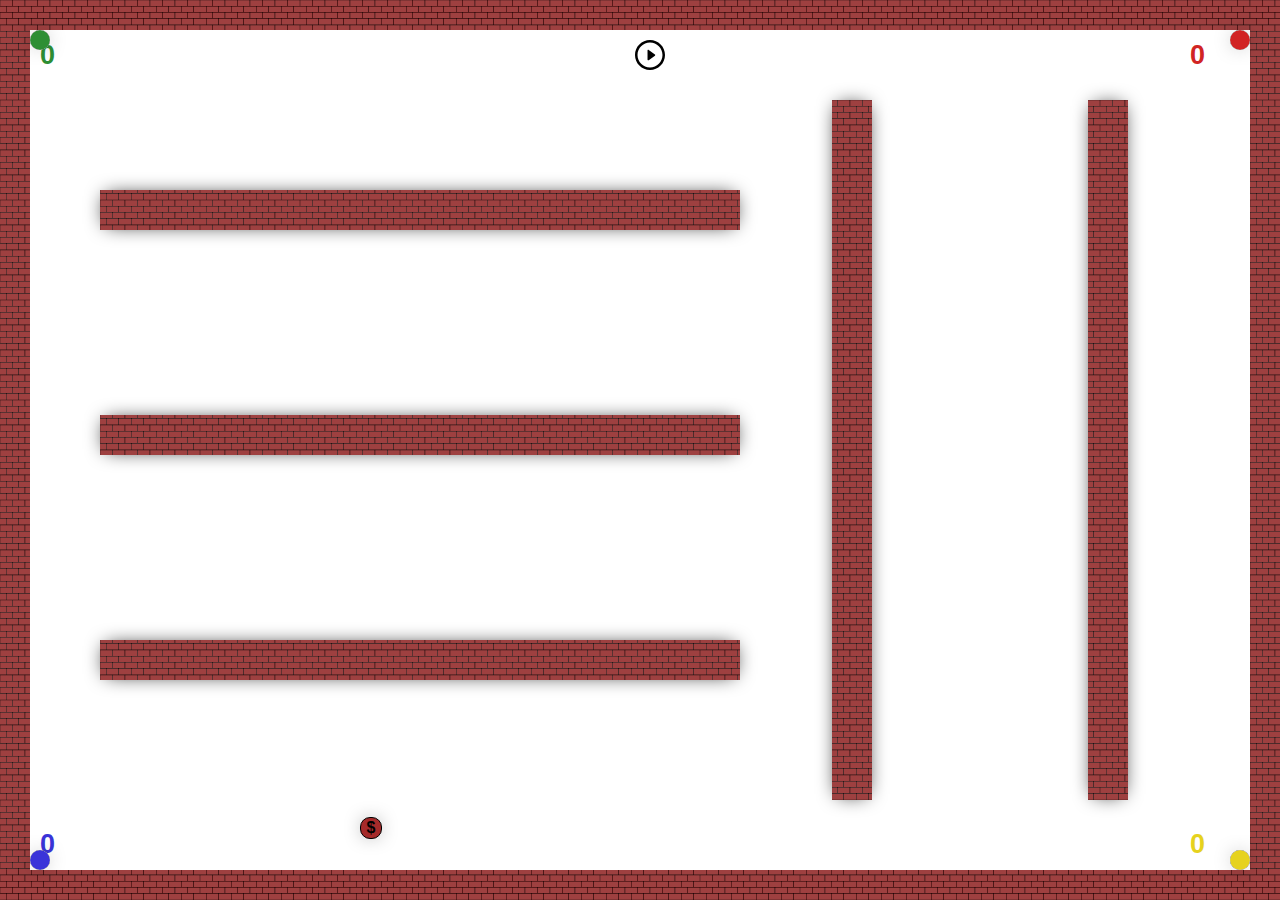
==== commit 5cda8041: "redesign + falkerules mindket iranybol" ====
--- a/emberke.html
+++ b/emberke.html
@@ -8,49 +8,40 @@
 	<title>Page Title</title>
 </head>
 
-<body onload="init()">
-
-	<button id="startButton">START</button>
-	<span id="score"></span>
-	<span id="tav"></span>
-	<span id="sebesseg"></span>
-	<div id="screen" onmousemove="getMouse(event)">
-		<div id="balfal" class="screenFalOldalt"></div>
-		<div id="jobbfal" class="screenFalOldalt"></div>
-		<div id="fentfal" class="screenFalFentLent"></div>
-		<div id="lentfal" class="screenFalFentLent"></div>
-		<div id="ember" class="ember"><input id="emberColor" value="#2e8f34" type="color" onchange="colorPickEmber()">
-		</div>
-		<div id="ember2" class="ember"><input id="emberColor" value="#d12424" type="color" onchange="colorPickEmber()">
-		</div>
-		<div id="ember3" class="ember"><input id="emberColor" value="#3a34d9" type="color" onchange="colorPickEmber()">
-		</div>
-		<div id="ember4" class="ember"><input id="emberColor" value="#e6d21e" type="color" onchange="colorPickEmber()">
-		</div>
-		<div id="targy" class="targyBronze">
-			<p>$</p>
-		</div>
+<body onload="init()" onmousemove="getMouse(event)">
+	<button id="startButton"></button>
+	<span id="score1" class="score">0</span>
+	<span id="score2" class="score">0</span>
+	<span id="score3" class="score">0</span>
+	<span id="score4" class="score">0</span>
+	<div id="balfal" class="screenFalOldalt"></div>
+	<div id="jobbfal" class="screenFalOldalt"></div>
+	<div id="fentfal" class="screenFalFentLent"></div>
+	<div id="lentfal" class="screenFalFentLent"></div>
+	<div id="ember" class="ember"><input id="emberColor" value="#2e8f34" type="color" onchange="colorPickEmber()">
+	</div>
+	<div id="ember2" class="ember"><input id="emberColor" value="#d12424" type="color" onchange="colorPickEmber()">
+	</div>
+	<div id="ember3" class="ember"><input id="emberColor" value="#3a34d9" type="color" onchange="colorPickEmber()">
+	</div>
+	<div id="ember4" class="ember"><input id="emberColor" value="#e6d21e" type="color" onchange="colorPickEmber()">
+	</div>
+	<div id="targy" class="targyBronze">
+		<p>$</p>
 	</div>
 </body>
 <script language="JavaScript">
-
-	function getMouse() {
-		mouseCoords.left = event.clientX;
-		mouseCoords.top = event.clientY;
-	}
-
-	const mouseCoords = {
-		left: 0,
-		top : 0
-	}
 
 	const ember = document.getElementById('ember');
 	const ember2 = document.getElementById('ember2');
 	const ember3 = document.getElementById('ember3');
 	const ember4 = document.getElementById('ember4');
 	const targy = document.getElementById('targy');
-	const screen = document.getElementById('screen');
-	const ponttabla = document.getElementById('score');
+	const screen = document.getElementsByTagName('body')[0];
+	const ponttabla1 = document.getElementById('score1');
+	const ponttabla2 = document.getElementById('score2');
+	const ponttabla3 = document.getElementById('score3');
+	const ponttabla4 = document.getElementById('score4');
 	const sebesseg = document.getElementById('sebesseg');
 	const btnStart = document.getElementById('startButton');
 	const falak = [];
@@ -66,6 +57,41 @@
 	const minFalhosssz = 20;
 	let timeout;
 
+	function init() {
+		setScorePositions();
+		btnStart.style.left = screen.getBoundingClientRect().width / 2 - btnStart.getBoundingClientRect().width / 2 + 'px';
+		btnStart.style.top = '30px';
+		btnStart.addEventListener('click', startGame);
+		randomFalak();
+		jatekosInditas();
+		randomElementPosition(targy);
+		score = {
+			ember: 0,
+			ember2: 0,
+			ember3: 0,
+			ember4: 0
+		}
+		lepesek = {
+			ember: minLepesek,
+			ember2: minLepesek,
+			ember3: minLepesek,
+			ember4: minLepesek
+		}
+		printTabla();
+		//setPositions();
+		document.getElementById('balfal').addEventListener('click', ()=> { debugger});
+	}
+
+	function getMouse() {
+		mouseCoords.left = event.clientX;
+		mouseCoords.top = event.clientY;
+	}
+
+	const mouseCoords = {
+		left: 0,
+		top: 0
+	}
+
 	let direction = {
 		left: 0,
 		top: 0
@@ -94,25 +120,22 @@
 		targy.style.top = elementJSON.top + direction.top + 'px';
 	}
 
-	function init() {
-		btnStart.addEventListener('click', startGame);
-		randomFalak();
-		jatekosInditas();
-		randomElementPosition(targy);
-		score = {
-			ember: 0,
-			ember2: 0,
-			ember3: 0,
-			ember4: 0
-		}
-		lepesek = {
-			ember: minLepesek,
-			ember2: minLepesek,
-			ember3: minLepesek,
-			ember4: minLepesek
-		}
-		printTabla();
-		//setPositions();
+	function setScorePositions() {
+		ponttabla1.style.left = '40px';
+		ponttabla1.style.top = '40px';
+		ponttabla1.style.color = ember.firstChild.value;
+
+		ponttabla2.style.left = screen.getBoundingClientRect().width - 90 + 'px';
+		ponttabla2.style.top = '40px';
+		ponttabla2.style.color = ember2.firstChild.value;
+
+		ponttabla3.style.left = '40px';
+		ponttabla3.style.top = screen.getBoundingClientRect().height - ponttabla3.getBoundingClientRect().height - 40 + 'px';
+		ponttabla3.style.color = ember3.firstChild.value;
+
+		ponttabla4.style.left = screen.getBoundingClientRect().width - 90 + 'px';
+		ponttabla4.style.top = screen.getBoundingClientRect().height - ponttabla4.getBoundingClientRect().height - 40 + 'px';
+		ponttabla4.style.color = ember4.firstChild.value;
 	}
 
 	function startGame() {
@@ -146,21 +169,21 @@
 		let fent = document.getElementById('fentfal');
 		let lent = document.getElementById('lentfal');
 
-		bal.style.height = screen.getBoundingClientRect().height + 10 + 'px';
-		bal.style.top = screen.getBoundingClientRect().top - 5 + 'px';
+		bal.style.height = screen.getBoundingClientRect().height + 'px';
+		bal.style.top = screen.getBoundingClientRect().top + 'px';
 		bal.style.left = screen.getBoundingClientRect().left + 'px'
 
-		jobb.style.height = screen.getBoundingClientRect().height + 10 + 'px';
-		jobb.style.top = screen.getBoundingClientRect().top - 5 + 'px';
-		jobb.style.left = screen.getBoundingClientRect().left + screen.getBoundingClientRect().width + 'px';
-
-		fent.style.width = screen.getBoundingClientRect().width + 10 + 'px';
+		jobb.style.height = screen.getBoundingClientRect().height + 'px';
+		jobb.style.top = screen.getBoundingClientRect().top + 'px';
+		jobb.style.left = screen.getBoundingClientRect().left + screen.getBoundingClientRect().width - document.getElementById('jobbfal').getBoundingClientRect().width + 'px';
+
+		fent.style.width = screen.getBoundingClientRect().width + 'px';
 		fent.style.top = screen.getBoundingClientRect().top + 'px';
-		fent.style.left = screen.getBoundingClientRect().left - 5 + 'px';
-
-		lent.style.width = screen.getBoundingClientRect().width + 10 + 'px';
-		lent.style.top = screen.getBoundingClientRect().top + screen.getBoundingClientRect().height + 'px';
-		lent.style.left = screen.getBoundingClientRect().left - 5 + 'px';
+		fent.style.left = screen.getBoundingClientRect().left + 'px';
+
+		lent.style.width = screen.getBoundingClientRect().width + 'px';
+		lent.style.top = screen.getBoundingClientRect().top + screen.getBoundingClientRect().height - document.getElementById('lentfal').getBoundingClientRect().height + 'px';
+		lent.style.left = screen.getBoundingClientRect().left + 'px';
 
 		falak.push(bal);
 		falak.push(jobb);
@@ -169,22 +192,20 @@
 	}
 
 	function jatekosInditas() {
-		ember.style.top = screen.getBoundingClientRect().top + 20 + 'px';
-		ember.style.left = screen.getBoundingClientRect().left + 20 + 'px';
-
-		ember2.style.top = screen.getBoundingClientRect().top + screen.getBoundingClientRect().height - ember2.getBoundingClientRect().height - 20 + 'px';
-		ember2.style.left = screen.getBoundingClientRect().left + screen.getBoundingClientRect().width - ember2.getBoundingClientRect().width - 20 + 'px';
-
-		ember3.style.top = screen.getBoundingClientRect().top + screen.getBoundingClientRect().height - ember3.getBoundingClientRect().height - 20 + 'px';
-		ember3.style.left = screen.getBoundingClientRect().left + 20 + 'px';
-
-		ember4.style.top = screen.getBoundingClientRect().top + 20 + 'px';
-		ember4.style.left = screen.getBoundingClientRect().left + screen.getBoundingClientRect().width - ember4.getBoundingClientRect().width - 20 + 'px';
+		ember.style.top = screen.getBoundingClientRect().top + 30 + 'px';
+		ember.style.left = screen.getBoundingClientRect().left + 30 + 'px';
+
+		ember2.style.top = screen.getBoundingClientRect().top + 30 + 'px';
+		ember2.style.left = screen.getBoundingClientRect().left + screen.getBoundingClientRect().width - ember2.getBoundingClientRect().width - 30 + 'px';
+
+		ember3.style.top = screen.getBoundingClientRect().top + screen.getBoundingClientRect().height - ember3.getBoundingClientRect().height - 30 + 'px';
+		ember3.style.left = screen.getBoundingClientRect().left + 30 + 'px';
+
+		ember4.style.top = screen.getBoundingClientRect().top + screen.getBoundingClientRect().height - ember4.getBoundingClientRect().height - 30 + 'px';
+		ember4.style.left = screen.getBoundingClientRect().left + screen.getBoundingClientRect().width - ember4.getBoundingClientRect().width - 30 + 'px';
 	}
 
 	function randomFalak() {
-		const screen = document.getElementById('screen');
-
 		let div = document.createElement('div');
 		//div.innerHTML = 'fal' + 0;
 		div.id = 'fal' + 0;
@@ -202,7 +223,7 @@
 		div.className = 'fal';
 		div.style.height = '40px';
 		div.style.width = screen.getBoundingClientRect().width / 2 + 'px';
-		div.style.top = ((screen.getBoundingClientRect().top + screen.getBoundingClientRect().height) * 0.5) + 10 + 'px';
+		div.style.top = ((screen.getBoundingClientRect().top + screen.getBoundingClientRect().height) * 0.45) + 10 + 'px';
 		div.style.left = screen.getBoundingClientRect().left + (ember.getBoundingClientRect().width * 5) + 'px';
 		falak.push(div);
 		screen.appendChild(div);
@@ -213,7 +234,7 @@
 		div.className = 'fal';
 		div.style.height = '40px';
 		div.style.width = screen.getBoundingClientRect().width / 2 + 'px';
-		div.style.top = ((screen.getBoundingClientRect().top + screen.getBoundingClientRect().height) * 0.8) + 10 + 'px';
+		div.style.top = ((screen.getBoundingClientRect().top + screen.getBoundingClientRect().height) * 0.7) + 10 + 'px';
 		div.style.left = screen.getBoundingClientRect().left + (ember.getBoundingClientRect().width * 5) + 'px';
 		falak.push(div);
 		screen.appendChild(div);
@@ -222,10 +243,10 @@
 		//div.innerHTML = 'fal' + 3;
 		div.id = 'fal' + 3;
 		div.className = 'fal';
-		div.style.height = screen.getBoundingClientRect().height - (ember.getBoundingClientRect().height * 5) + 'px';
+		div.style.height = screen.getBoundingClientRect().height - (ember.getBoundingClientRect().height * 10) + 'px';
 		div.style.width = '40px';
-		div.style.top = screen.getBoundingClientRect().top + (screen.getBoundingClientRect().height - (screen.getBoundingClientRect().height - (ember.getBoundingClientRect().height * 5))) / 2 + 'px';
-		div.style.left = screen.getBoundingClientRect().left + screen.getBoundingClientRect().width * 0.7 + 'px';
+		div.style.top = screen.getBoundingClientRect().top + (screen.getBoundingClientRect().height - (screen.getBoundingClientRect().height - (ember.getBoundingClientRect().height * 10))) / 2 + 'px';
+		div.style.left = screen.getBoundingClientRect().left + screen.getBoundingClientRect().width * 0.65 + 'px';
 		falak.push(div);
 		screen.appendChild(div);
 
@@ -233,35 +254,14 @@
 		//div.innerHTML = 'fal' + 4;
 		div.id = 'fal' + 4;
 		div.className = 'fal';
-		div.style.height = screen.getBoundingClientRect().height - (ember.getBoundingClientRect().height * 5) + 'px';
+		div.style.height = screen.getBoundingClientRect().height - (ember.getBoundingClientRect().height * 10) + 'px';
 		div.style.width = '40px';
-		div.style.top = screen.getBoundingClientRect().top + (screen.getBoundingClientRect().height - (screen.getBoundingClientRect().height - (ember.getBoundingClientRect().height * 5))) / 2 + 'px';
+		div.style.top = screen.getBoundingClientRect().top + (screen.getBoundingClientRect().height - (screen.getBoundingClientRect().height - (ember.getBoundingClientRect().height * 10))) / 2 + 'px';
 		div.style.left = screen.getBoundingClientRect().left + screen.getBoundingClientRect().width * 0.85 + 'px';
 		falak.push(div);
 		screen.appendChild(div);
 
 		screenFalak();
-
-	}
-
-	function crashFal(element) {
-		for (let fal of falak) {
-			if (crash(element, createJSON(fal))) {
-				utkozottFal = createJSON(fal);
-				return true;
-			}
-		}
-		return false;
-	}
-
-	function crash(ember, targy) {
-		if (((ember.top + ember.height) <= targy.top) ||
-			((ember.top) >= targy.top + targy.height) ||
-			((ember.left) >= targy.left + targy.width) ||
-			((ember.left + ember.width) <= targy.left)) {
-			return false;
-		}
-		return true;
 	}
 
 	function setPositions() {
@@ -351,6 +351,26 @@
 		return result;
 	}
 
+	function crashFal(element) {
+		for (let fal of falak) {
+			if (crash(element, createJSON(fal))) {
+				utkozottFal = createJSON(fal);
+				return true;
+			}
+		}
+		return false;
+	}
+
+	function crash(ember, targy) {
+		if (((ember.top + ember.height) <= targy.top) ||
+			((ember.top) >= targy.top + targy.height) ||
+			((ember.left) >= targy.left + targy.width) ||
+			((ember.left + ember.width) <= targy.left)) {
+			return false;
+		}
+		return true;
+	}
+
 	function calculateStep(ember) {
 
 		const targyJSON = mouseCoords;//createJSON(targy);
@@ -359,13 +379,13 @@
 
 		if (emberJSON.left < targyJSON.left) {
 			emberJSON.left = emberJSON.left + lepesek[ember.id];
-		}
+		} 
 		if (emberJSON.top < targyJSON.top) {
 			emberJSON.top = emberJSON.top + lepesek[ember.id];
-		}
+		} 
 		if (emberJSON.top > targyJSON.top) {
 			emberJSON.top = emberJSON.top - lepesek[ember.id];
-		}
+		} 
 		if (emberJSON.left > targyJSON.left) {
 			emberJSON.left = emberJSON.left - lepesek[ember.id];
 		}
@@ -374,7 +394,8 @@
 			if (utkozottFal.height > utkozottFal.width) {
 				const top = Math.abs(utkozottFal.top - targyJSON.top);
 				const bottom = Math.abs(utkozottFal.top + utkozottFal.height - targyJSON.top - targyJSON.height);
-				if (Math.min(top, bottom) == top) {
+				//if (Math.min(top, bottom) == top) {
+				if ((utkozottFal.top + utkozottFal.height / 2) > targyJSON.top) {
 					emberJSON.top = emberJSON.top - lepesek[ember.id] - 1;
 				} else {
 					emberJSON.top = emberJSON.top + lepesek[ember.id] + 1;
@@ -383,7 +404,8 @@
 			} else {
 				const left = Math.abs(utkozottFal.left - targyJSON.left);
 				const right = Math.abs(utkozottFal.left + utkozottFal.width - targyJSON.left - targyJSON.width);
-				if (Math.min(left, right) == left) {
+				//if (Math.min(left, right) == left) {
+				if (((utkozottFal.left + utkozottFal.width / 2) > targyJSON.left) ) {
 					emberJSON.left = emberJSON.left - lepesek[ember.id] - 1;
 				} else {
 					emberJSON.left = emberJSON.left + lepesek[ember.id] + 1;
@@ -411,8 +433,10 @@
 	}
 
 	function printTabla() {
-		ponttabla.innerHTML = `A Játékos: ${score['ember']} B Játékos: ${score['ember2']} C Játékos: ${score['ember3']} D Játékos: ${score['ember4']}`;
-		sebesseg.innerHTML = `A Játékos sebessége: ${lepesek['ember']} B Játékos sebessége: ${lepesek['ember2']} C Játékos sebessége: ${lepesek['ember3']} D Játékos sebessége: ${lepesek['ember4']}`;
+		ponttabla1.innerHTML = score['ember'];
+		ponttabla2.innerHTML = score['ember2'];
+		ponttabla3.innerHTML = score['ember3'];
+		ponttabla4.innerHTML = score['ember4'];
 	}
 
 	function move() {
@@ -498,7 +522,6 @@
 		} else {
 			nrOfSteps++;
 		}
-
 	}
 
 	function calculateClassName(emberJSON) {
@@ -543,46 +566,56 @@
 	body {
 		width: 100%;
 		height: 100%;
-		display: flex;
-		align-items: center;
-		justify-content: center;
-		flex-direction: column;
 		margin: 0px;
 		padding: 0px;
 		font-weight: bold;
 		font-family: sans-serif;
+		position: absolute;
+		overflow: hidden;
 	}
 
 	#startButton {
-		font-weight: bold;
-		border-radius: 5px;
-		border: 2px solid black;
-		box-shadow: 0px 0px 20px -6px black;
-		background-color: rgb(255, 89, 89);
-		width: 100px;
-		height: 30px;
 		margin: 10px;
 		cursor: pointer;
-	}
-
-	#screen {
-		width: 1400px;
-		height: 800px;
-		border: 5px solid black;
-		background-color: rgb(233, 233, 233);
-		margin: 20px;
+		position: absolute;
+		border: none;
+		width: 30px;
+		height: 30px;
+		background: url('resources/play.svg');
+		background-blend-mode: color;
+	}
+
+	#startButton:focus {
+		outline: none;
+	}
+
+	.score {
+		position: absolute;
+		font-size: 3vh;
+	}
+
+	.alfal{
+		border: 1px solid blue;
+		position: absolute;
 	}
 
 	.screenFalOldalt {
-		width: 10px;
-		position: absolute;
+		width: 30px;
+		position: absolute;
+		background: url("resources/brick.svg");
+		background-attachment: fixed;
+		background-repeat: repeat;
+		background-size: 100px;
+	}
+
+	.screenFalFentLent {
+		height: 30px;
+		position: absolute;
+		background: url("resources/brick.svg");
 		background-color: red;
-	}
-
-	.screenFalFentLent {
-		height: 10px;
-		position: absolute;
-		background-color: red
+		background-attachment: fixed;
+		background-repeat: repeat;
+		background-size: 100px;
 	}
 
 	input[type="color"] {
@@ -668,7 +701,6 @@
 
 	.fal {
 		position: absolute;
-		border-radius: 10px;
 		background: url(resources/brick.svg);
 		background-attachment: fixed;
 		background-repeat: repeat;
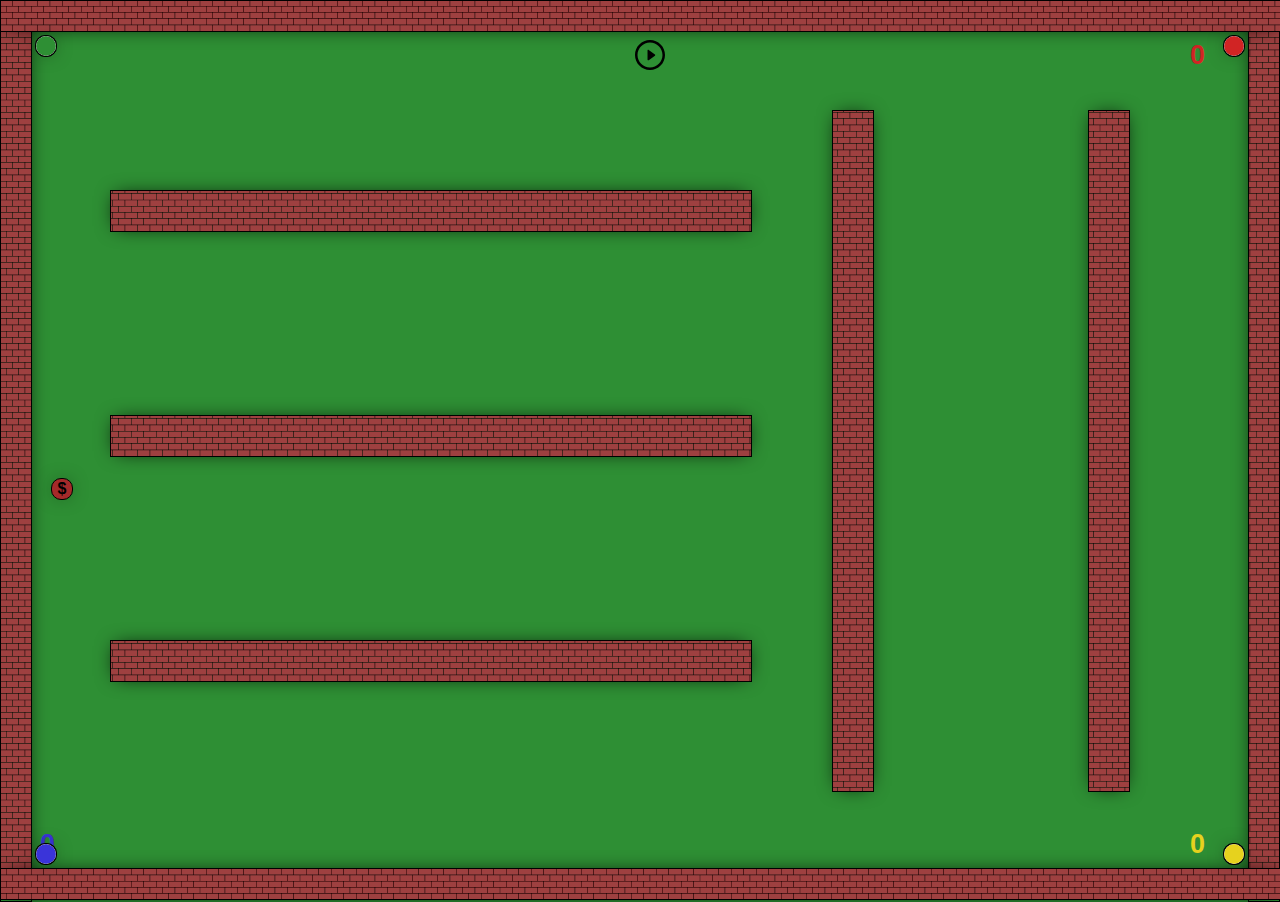
==== commit 6cb65c65: "leader bgcolor" ====
--- a/emberke.html
+++ b/emberke.html
@@ -42,13 +42,14 @@
 	const ponttabla2 = document.getElementById('score2');
 	const ponttabla3 = document.getElementById('score3');
 	const ponttabla4 = document.getElementById('score4');
+	let scores = [];
 	const sebesseg = document.getElementById('sebesseg');
 	const btnStart = document.getElementById('startButton');
 	const falak = [];
 	let utkozottFal;
 	let speed = 1;
-	const minLepesek = 5;
-	const maxLepesek = 5;
+	const minLepesek = 2;
+	const maxLepesek = 2;
 	let score;
 	let lepesek;
 	let elozoLepesek;
@@ -79,7 +80,12 @@
 		}
 		printTabla();
 		//setPositions();
-		document.getElementById('balfal').addEventListener('click', ()=> { debugger});
+		document.getElementById('balfal').addEventListener('click', () => { debugger });
+		document.getElementById('fal0').addEventListener('click', () => { debugger });
+		document.getElementById('fal1').addEventListener('click', () => { debugger });
+		document.getElementById('fal2').addEventListener('click', () => { debugger });
+		document.getElementById('fal3').addEventListener('click', () => { debugger });
+		document.getElementById('fal4').addEventListener('click', () => { debugger });
 	}
 
 	function getMouse() {
@@ -192,17 +198,17 @@
 	}
 
 	function jatekosInditas() {
-		ember.style.top = screen.getBoundingClientRect().top + 30 + 'px';
-		ember.style.left = screen.getBoundingClientRect().left + 30 + 'px';
-
-		ember2.style.top = screen.getBoundingClientRect().top + 30 + 'px';
-		ember2.style.left = screen.getBoundingClientRect().left + screen.getBoundingClientRect().width - ember2.getBoundingClientRect().width - 30 + 'px';
-
-		ember3.style.top = screen.getBoundingClientRect().top + screen.getBoundingClientRect().height - ember3.getBoundingClientRect().height - 30 + 'px';
-		ember3.style.left = screen.getBoundingClientRect().left + 30 + 'px';
-
-		ember4.style.top = screen.getBoundingClientRect().top + screen.getBoundingClientRect().height - ember4.getBoundingClientRect().height - 30 + 'px';
-		ember4.style.left = screen.getBoundingClientRect().left + screen.getBoundingClientRect().width - ember4.getBoundingClientRect().width - 30 + 'px';
+		ember.style.top = screen.getBoundingClientRect().top + 35 + 'px';
+		ember.style.left = screen.getBoundingClientRect().left + 35 + 'px';
+
+		ember2.style.top = screen.getBoundingClientRect().top + 35 + 'px';
+		ember2.style.left = screen.getBoundingClientRect().left + screen.getBoundingClientRect().width - ember2.getBoundingClientRect().width - 35 + 'px';
+
+		ember3.style.top = screen.getBoundingClientRect().top + screen.getBoundingClientRect().height - ember3.getBoundingClientRect().height - 35 + 'px';
+		ember3.style.left = screen.getBoundingClientRect().left + 35 + 'px';
+
+		ember4.style.top = screen.getBoundingClientRect().top + screen.getBoundingClientRect().height - ember4.getBoundingClientRect().height - 35 + 'px';
+		ember4.style.left = screen.getBoundingClientRect().left + screen.getBoundingClientRect().width - ember4.getBoundingClientRect().width - 35 + 'px';
 	}
 
 	function randomFalak() {
@@ -373,19 +379,19 @@
 
 	function calculateStep(ember) {
 
-		const targyJSON = mouseCoords;//createJSON(targy);
+		const targyJSON = createJSON(targy); //mouseCoords;
 		//const emberJSON = merreMehet(ember, targyJSON);
 		const emberJSON = createJSON(ember);
 
 		if (emberJSON.left < targyJSON.left) {
 			emberJSON.left = emberJSON.left + lepesek[ember.id];
-		} 
+		}
 		if (emberJSON.top < targyJSON.top) {
 			emberJSON.top = emberJSON.top + lepesek[ember.id];
-		} 
+		}
 		if (emberJSON.top > targyJSON.top) {
 			emberJSON.top = emberJSON.top - lepesek[ember.id];
-		} 
+		}
 		if (emberJSON.left > targyJSON.left) {
 			emberJSON.left = emberJSON.left - lepesek[ember.id];
 		}
@@ -405,7 +411,7 @@
 				const left = Math.abs(utkozottFal.left - targyJSON.left);
 				const right = Math.abs(utkozottFal.left + utkozottFal.width - targyJSON.left - targyJSON.width);
 				//if (Math.min(left, right) == left) {
-				if (((utkozottFal.left + utkozottFal.width / 2) > targyJSON.left) ) {
+				if (((utkozottFal.left + utkozottFal.width / 2) > targyJSON.left)) {
 					emberJSON.left = emberJSON.left - lepesek[ember.id] - 1;
 				} else {
 					emberJSON.left = emberJSON.left + lepesek[ember.id] + 1;
@@ -415,21 +421,21 @@
 		}
 
 		setEmberByEmberCopy(ember, emberJSON);
-		//if (crash(emberJSON, targyJSON)) {
-		//	const sumOfscore = score["ember"] + score["ember2"] + score["ember3"] + score["ember4"];
-		//	if (sumOfscore > 50 && sumOfscore < 100) {
-		//		targy.className = 'targySilver';
-		//	} else if (sumOfscore >= 100) {
-		//		targy.className = 'targyGold';
-		//	}
-		//	randomElementPosition(targy);
-		//	score[ember.id] += 1;
-		//	lepesek['ember'] = getRandom(minLepesek, maxLepesek);
-		//	lepesek['ember2'] = getRandom(minLepesek, maxLepesek);
-		//	lepesek['ember3'] = getRandom(minLepesek, maxLepesek);
-		//	lepesek['ember4'] = getRandom(minLepesek, maxLepesek);
-		//	printTabla();
-		//}
+		if (crash(emberJSON, targyJSON)) {
+			const sumOfscore = score["ember"] + score["ember2"] + score["ember3"] + score["ember4"];
+			if (sumOfscore > 50 && sumOfscore < 100) {
+				targy.className = 'targySilver';
+			} else if (sumOfscore >= 100) {
+				targy.className = 'targyGold';
+			}
+			randomElementPosition(targy);
+			score[ember.id] += 1;
+			lepesek['ember'] = getRandom(minLepesek, maxLepesek);
+			lepesek['ember2'] = getRandom(minLepesek, maxLepesek);
+			lepesek['ember3'] = getRandom(minLepesek, maxLepesek);
+			lepesek['ember4'] = getRandom(minLepesek, maxLepesek);
+			printTabla();
+		}
 	}
 
 	function printTabla() {
@@ -437,6 +443,20 @@
 		ponttabla2.innerHTML = score['ember2'];
 		ponttabla3.innerHTML = score['ember3'];
 		ponttabla4.innerHTML = score['ember4'];
+		scores = [];
+		let scoreEmber = { name: 'ember', score: score['ember'] };
+		let score2Ember = { name: 'ember2', score: score['ember2'] };
+		let score3Ember = { name: 'ember3', score: score['ember3'] };
+		let score4Ember = { name: 'ember4', score: score['ember4'] };
+		scores.push(scoreEmber);
+		scores.push(score2Ember);
+		scores.push(score3Ember);
+		scores.push(score4Ember);
+		let maxScore = scores[0];
+		for (let i = 0; i < scores.length; i++) {
+			maxScore = scores[i].score > maxScore.score ? scores[i] : maxScore;
+		}
+		screen.style.backgroundColor = document.getElementById(maxScore.name).firstChild.value;
 	}
 
 	function move() {
@@ -594,7 +614,7 @@
 		font-size: 3vh;
 	}
 
-	.alfal{
+	.alfal {
 		border: 1px solid blue;
 		position: absolute;
 	}
@@ -606,6 +626,8 @@
 		background-attachment: fixed;
 		background-repeat: repeat;
 		background-size: 100px;
+		border: 1px solid black;
+		box-shadow: 0px 0px 20px -6px black;
 	}
 
 	.screenFalFentLent {
@@ -616,6 +638,8 @@
 		background-attachment: fixed;
 		background-repeat: repeat;
 		background-size: 100px;
+		border: 1px solid black;
+		box-shadow: 0px 0px 20px -6px black;
 	}
 
 	input[type="color"] {
@@ -647,6 +671,7 @@
 		z-index: 10000;
 		background: black;
 		box-shadow: 0px 0px 20px -6px black;
+		border: 1px solid black;
 	}
 
 	.targyBronze {
@@ -706,6 +731,7 @@
 		background-repeat: repeat;
 		background-size: 100px;
 		box-shadow: 0px 0px 20px -6px black;
+		border: 1px solid black;
 	}
 
 	.emberRight {
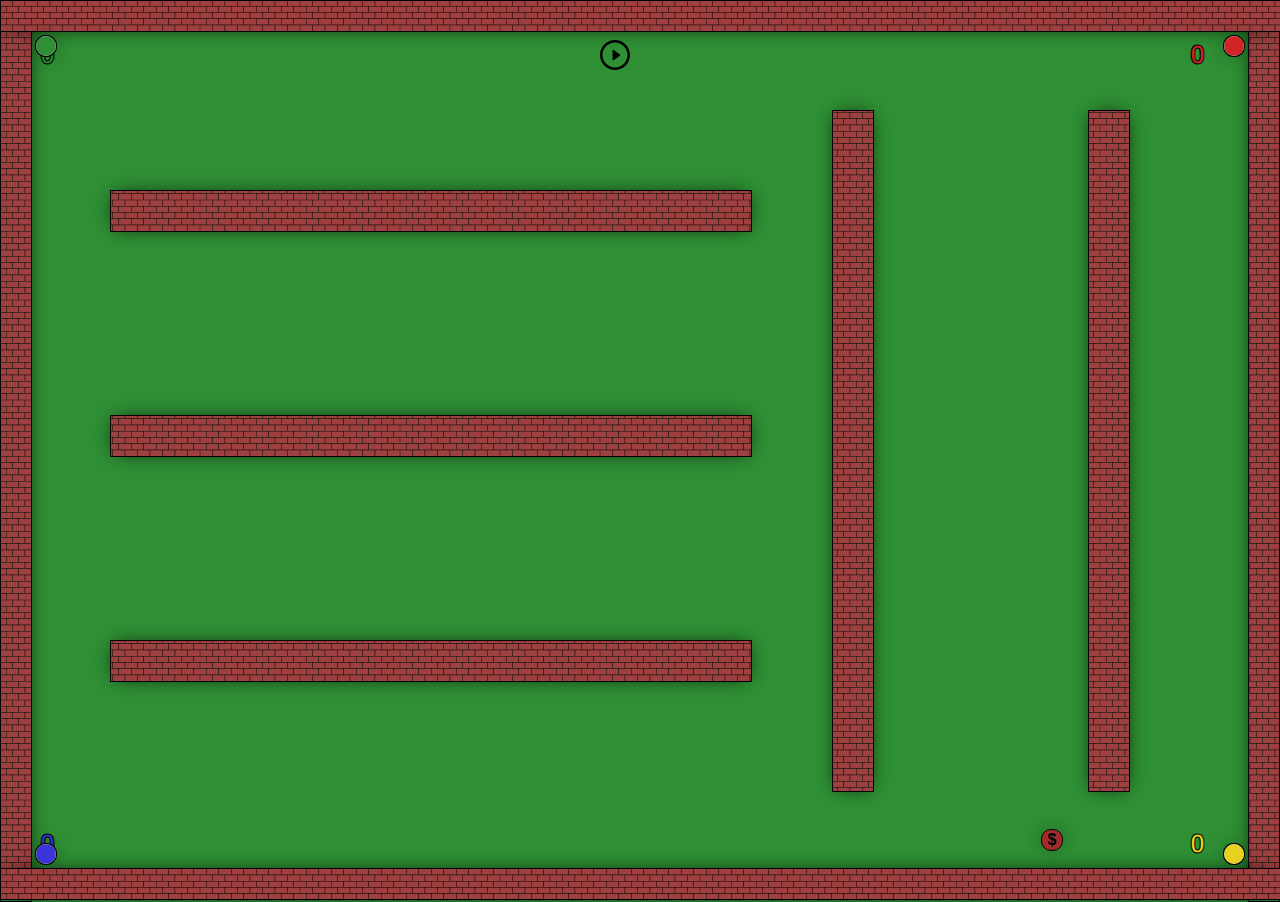
==== commit 9c72092c: "start stop retry" ====
--- a/emberke.html
+++ b/emberke.html
@@ -9,7 +9,8 @@
 </head>
 
 <body onload="init()" onmousemove="getMouse(event)">
-	<button id="startButton"></button>
+	<button id="startButton" onclick="startGame()"></button>
+	<button id="stopButton" onclick="stop()"></button>
 	<span id="score1" class="score">0</span>
 	<span id="score2" class="score">0</span>
 	<span id="score3" class="score">0</span>
@@ -45,11 +46,12 @@
 	let scores = [];
 	const sebesseg = document.getElementById('sebesseg');
 	const btnStart = document.getElementById('startButton');
+	const btnStop = document.getElementById('stopButton');
 	const falak = [];
 	let utkozottFal;
 	let speed = 1;
-	const minLepesek = 2;
-	const maxLepesek = 2;
+	let minLepesek = 2;
+	let maxLepesek = 2;
 	let score;
 	let lepesek;
 	let elozoLepesek;
@@ -57,12 +59,25 @@
 	const minFalmagassag = 20;
 	const minFalhosssz = 20;
 	let timeout;
+	let stopped = false;
+	let running = false;
+
+	function stop() {
+		stopped = stopped ? false : true;
+		btnStop.style.background = stopped ? "url('resources/play.svg')" : "url('resources/stop.svg')";
+		move();
+	}
+
+	function setButtonPositions() {
+		btnStart.style.left = screen.getBoundingClientRect().width / 2 - btnStart.getBoundingClientRect().width / 2 - 35 + 'px';
+		btnStart.style.top = '30px';
+		btnStop.style.left = screen.getBoundingClientRect().width / 2 - btnStart.getBoundingClientRect().width / 2 + 5 + 'px';
+		btnStop.style.top = '30px';
+	}
 
 	function init() {
 		setScorePositions();
-		btnStart.style.left = screen.getBoundingClientRect().width / 2 - btnStart.getBoundingClientRect().width / 2 + 'px';
-		btnStart.style.top = '30px';
-		btnStart.addEventListener('click', startGame);
+		setButtonPositions();
 		randomFalak();
 		jatekosInditas();
 		randomElementPosition(targy);
@@ -145,6 +160,12 @@
 	}
 
 	function startGame() {
+		running = true;
+		stopped = false;
+		btnStop.style.background = (stopped && running) ? "url('resources/play.svg')" : "url('resources/stop.svg')";
+		btnStop.style.visibility = 'visible';
+		btnStart.style.background = running ? "url('resources/retry.svg')" : "url('resources/play.svg')";
+		btnStart.style.backgroundSize = 'contain';
 		score = {
 			ember: 0,
 			ember2: 0,
@@ -460,12 +481,14 @@
 	}
 
 	function move() {
-		calculateStep(ember);
-		calculateStep(ember2);
-		calculateStep(ember3);
-		calculateStep(ember4);
-		clearTimeout(timeout);
-		timeout = setTimeout(move, speed);
+		if (!stopped) {
+			calculateStep(ember);
+			calculateStep(ember2);
+			calculateStep(ember3);
+			calculateStep(ember4);
+			clearTimeout(timeout);
+			timeout = setTimeout(move, speed);
+		}
 	}
 
 	function createJSON(element) {
@@ -602,7 +625,25 @@
 		width: 30px;
 		height: 30px;
 		background: url('resources/play.svg');
-		background-blend-mode: color;
+		background-position: center;
+		background-size: auto;
+	}
+
+	#stopButton {
+		margin: 10px;
+		cursor: pointer;
+		position: absolute;
+		border: none;
+		width: 30px;
+		height: 30px;
+		background: url('resources/stop.svg');
+		background-position: center;
+		background-size: auto;
+		visibility: hidden;
+	}
+
+	#stopButton:focus {
+		outline: none;
 	}
 
 	#startButton:focus {
@@ -612,6 +653,7 @@
 	.score {
 		position: absolute;
 		font-size: 3vh;
+		-webkit-text-stroke: 1px black;
 	}
 
 	.alfal {
